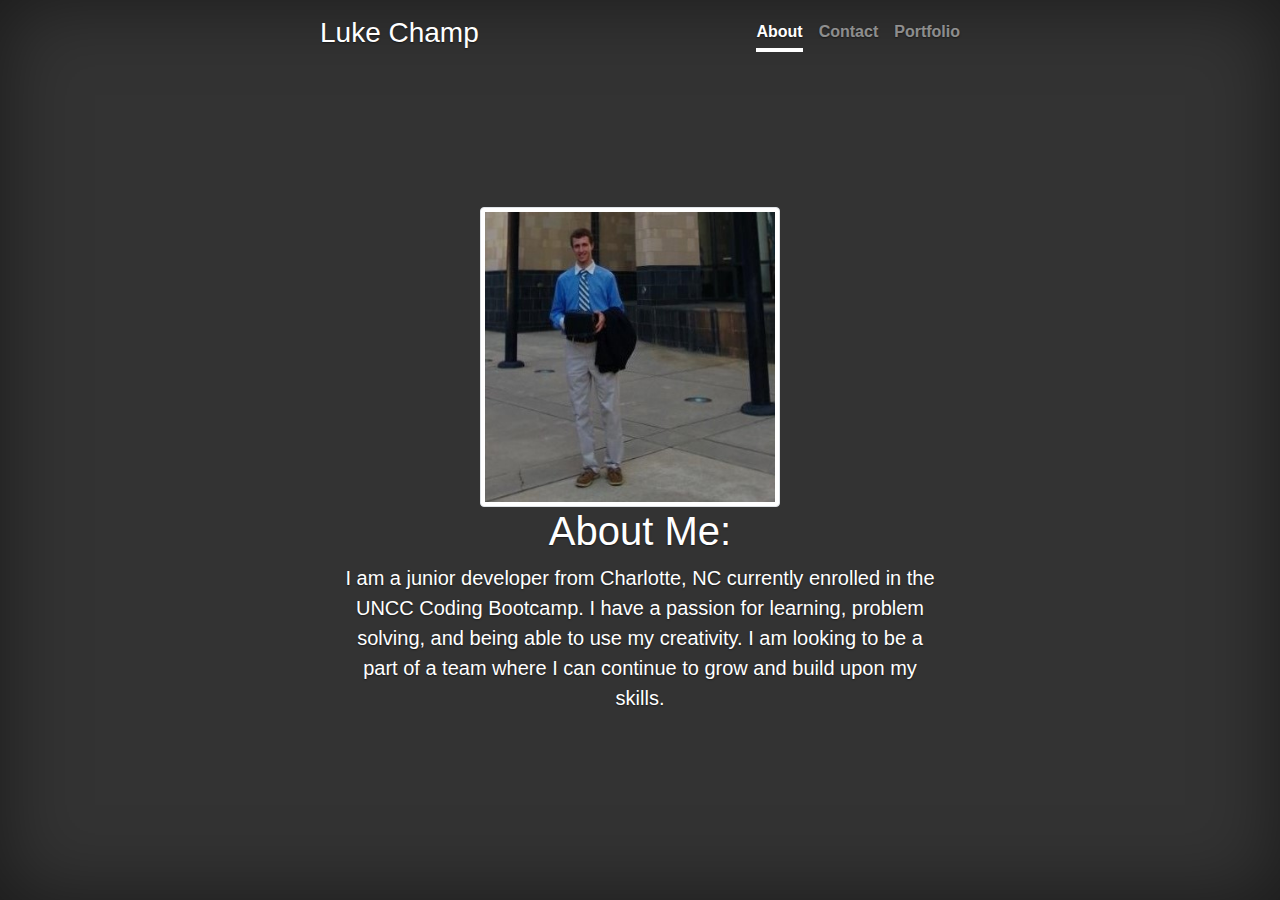
==== Index.html @ b8524eab "file structure and about page" ====
<!doctype html>
<html lang="en">
  <head>
    <meta charset="utf-8">
    <meta name="viewport" content="width=device-width, initial-scale=1, shrink-to-fit=no">
    <meta name="description" content="">
    <meta name="author" content="">
    <link rel="icon" href="../../../../favicon.ico">

    <title>Luke Champ</title>

    <!-- Bootstrap core CSS -->
    <link rel="stylesheet" href="https://maxcdn.bootstrapcdn.com/bootstrap/4.0.0/css/bootstrap.min.css" integrity="sha384-Gn5384xqQ1aoWXA+058RXPxPg6fy4IWvTNh0E263XmFcJlSAwiGgFAW/dAiS6JXm" crossorigin="anonymous">
    
    <link href="css/style.css" rel="stylesheet">
  </head>



  <body class="text-center">

    <div class="cover-container d-flex h-100 p-3 mx-auto flex-column">
      <header class="masthead mb-auto">
        <div class="inner">
          <h3 class="masthead-brand">Luke Champ</h3>
          <nav class="nav nav-masthead justify-content-center">
            <a class="nav-link active" href="index.html">About</a>
            <a class="nav-link" href="contact.html">Contact</a>
            <a class="nav-link" href="portfolio.html">Portfolio</a>
          </nav>
        </div>
      </header>
    
      
      <img src="assets/me.jpg" alt="Luke Champ" class="img-thumbnail">

    

      <main role="main" class="inner cover">
        <h1 class="cover-heading">About Me:</h1>
        <p class="lead">I am a junior developer from Charlotte, NC currently enrolled in the UNCC Coding Bootcamp.  I have a passion for learning, problem solving, and being able to use my creativity.  I am looking to be a part of a team where I can continue to grow and build upon my skills.</p>
      </main>

     

      <footer class="mastfoot mt-auto">
        <div class="inner">
         
        </div>
      </footer>
    </div>


    <script src="https://code.jquery.com/jquery-3.2.1.slim.min.js" integrity="sha384-KJ3o2DKtIkvYIK3UENzmM7KCkRr/rE9/Qpg6aAZGJwFDMVNA/GpGFF93hXpG5KkN" crossorigin="anonymous"></script>
    <script>window.jQuery || document.write('<script src="../../../../assets/js/vendor/jquery-slim.min.js"><\/script>')</script>
    <script src="../../../../assets/js/vendor/popper.min.js"></script>
    <script src="../../../../dist/js/bootstrap.min.js"></script>
  </body>
</html>
---- css/style.css ----
/*
 * Globals
 */

/* Links */
a,
a:focus,
a:hover {
  color: #fff;
}

/* Custom default button */
.btn-secondary,
.btn-secondary:hover,
.btn-secondary:focus {
  color: #333;
  text-shadow: none; /* Prevent inheritance from `body` */
  background-color: #fff;
  border: .05rem solid #fff;
}
.img-thumbnail{
  height:300px;
  width:300px;
  margin-left: 25%;
}



/*
 * Base structure
 */

html,
body {
  height: 100%;
  background-color: #333;
}

body {
  display: -ms-flexbox;
  display: -webkit-box;
  display: flex;
  -ms-flex-pack: center;
  -webkit-box-pack: center;
  justify-content: center;
  color: #fff;
  text-shadow: 0 .05rem .1rem rgba(0, 0, 0, .5);
  box-shadow: inset 0 0 5rem rgba(0, 0, 0, .5);
}

.cover-container {
  max-width: 42em;
}


/*
 * Header
 */
.masthead {
  margin-bottom: 2rem;
}

.masthead-brand {
  margin-bottom: 0;
}

.nav-masthead .nav-link {
  padding: .25rem 0;
  font-weight: 700;
  color: rgba(255, 255, 255, .5);
  background-color: transparent;
  border-bottom: .25rem solid transparent;
}

.nav-masthead .nav-link:hover,
.nav-masthead .nav-link:focus {
  border-bottom-color: rgba(255, 255, 255, .25);
}

.nav-masthead .nav-link + .nav-link {
  margin-left: 1rem;
}

.nav-masthead .active {
  color: #fff;
  border-bottom-color: #fff;
}

@media (min-width: 48em) {
  .masthead-brand {
    float: left;
  }
  .nav-masthead {
    float: right;
  }
}









/*
 * Cover
 */
.cover {
  padding: 0 1.5rem;
}
.cover .btn-lg {
  padding: .75rem 1.25rem;
  font-weight: 700;
}


/*
 * Footer
 */
.mastfoot {
  color: rgba(255, 255, 255, .5);
}
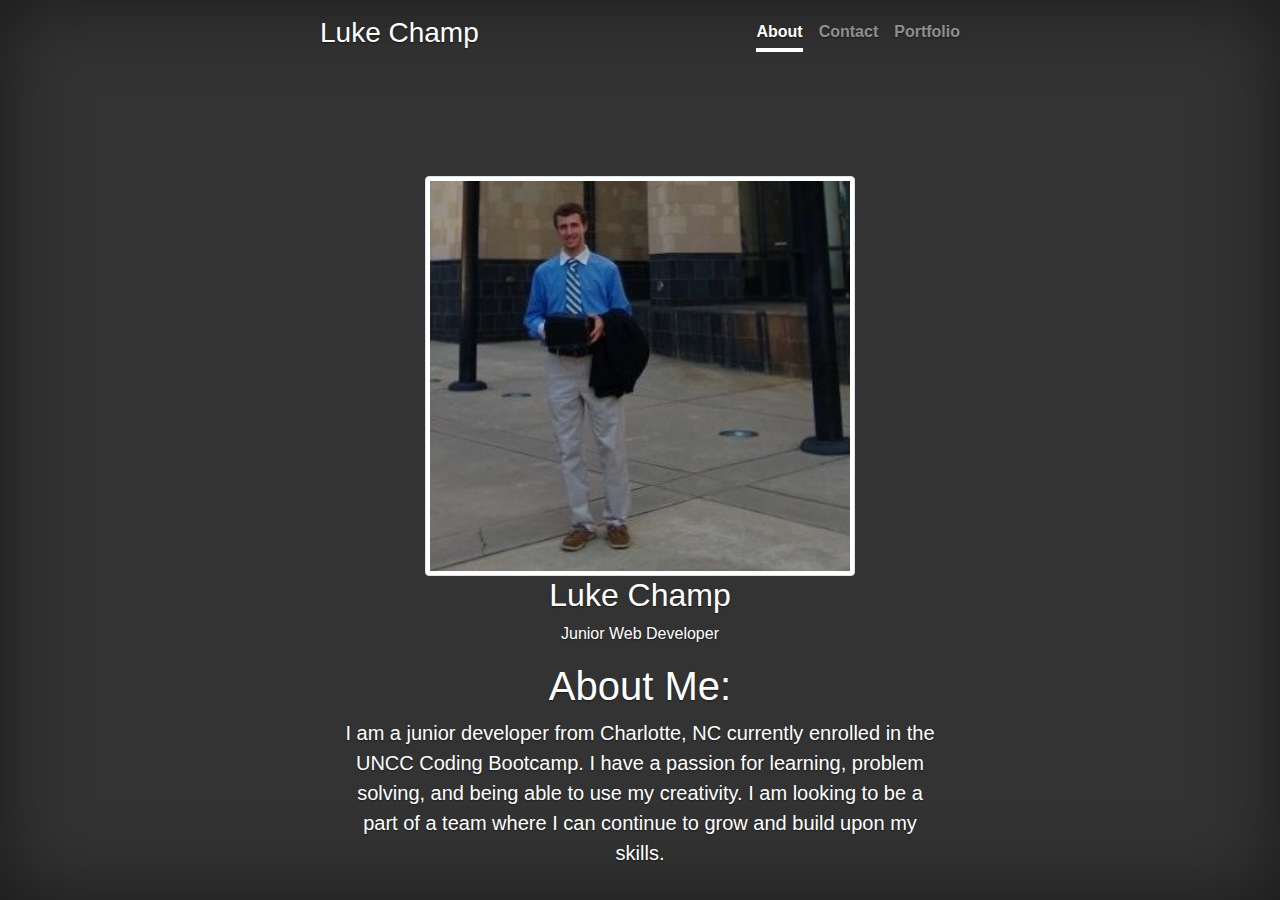
==== commit 777abb65: "add social media links" ====
--- a/Index.html
+++ b/Index.html
@@ -5,7 +5,7 @@
     <meta name="viewport" content="width=device-width, initial-scale=1, shrink-to-fit=no">
     <meta name="description" content="">
     <meta name="author" content="">
-    <link rel="icon" href="../../../../favicon.ico">
+  
 
     <title>Luke Champ</title>
 
@@ -31,8 +31,21 @@
         </div>
       </header>
     
+
+      <div class="content">
+			
+				<div class="grid">
+					<figure class="effect-lily">
+            <img src="assets/me.jpg" alt="Luke Champ" class="img-thumbnail"/>
+						<figcaption>
+							<div>
+								<h2>Luke <span>Champ</span></h2>
+								<p>Junior Web Developer</p>
+							</div>
+						</figcaption>			
+				
       
-      <img src="assets/me.jpg" alt="Luke Champ" class="img-thumbnail">
+      
 
     
 
@@ -52,9 +65,8 @@
 
 
     <script src="https://code.jquery.com/jquery-3.2.1.slim.min.js" integrity="sha384-KJ3o2DKtIkvYIK3UENzmM7KCkRr/rE9/Qpg6aAZGJwFDMVNA/GpGFF93hXpG5KkN" crossorigin="anonymous"></script>
-    <script>window.jQuery || document.write('<script src="../../../../assets/js/vendor/jquery-slim.min.js"><\/script>')</script>
-    <script src="../../../../assets/js/vendor/popper.min.js"></script>
-    <script src="../../../../dist/js/bootstrap.min.js"></script>
+<script src="https://cdnjs.cloudflare.com/ajax/libs/popper.js/1.12.9/umd/popper.min.js" integrity="sha384-ApNbgh9B+Y1QKtv3Rn7W3mgPxhU9K/ScQsAP7hUibX39j7fakFPskvXusvfa0b4Q" crossorigin="anonymous"></script>
+<script src="https://maxcdn.bootstrapcdn.com/bootstrap/4.0.0/js/bootstrap.min.js" integrity="sha384-JZR6Spejh4U02d8jOt6vLEHfe/JQGiRRSQQxSfFWpi1MquVdAyjUar5+76PVCmYl" crossorigin="anonymous"></script>
   </body>
 </html>
 
--- a/css/style.css
+++ b/css/style.css
@@ -1,3 +1,107 @@
+figure.effect-giffy img {
+	
+	
+	opacity: 0.7;
+	-webkit-transition: opacity 0.35s, -webkit-transform 0.35s;
+	transition: opacity 0.35s, transform 0.35s;
+	-webkit-transform: translate3d(-40px,0, 0);
+	transform: translate3d(-40px,0,0);
+}
+
+figure.effect-giffy figcaption {
+	text-align: left;
+}
+
+
+
+figure.effect-giffy h2,
+figure.effect-giffy p {
+	-webkit-transform: translate3d(0,40px,0);
+	transform: translate3d(0,40px,0);
+}
+
+figure.effect-giffy h2 {
+	-webkit-transition: -webkit-transform 0.35s;
+	transition: transform 0.35s;
+}
+
+figure.effect-giffy p {
+	color: rgba(255,255,255,0.8);
+	opacity: 0;
+	-webkit-transition: opacity 0.2s, -webkit-transform 0.35s;
+	transition: opacity 0.2s, transform 0.35s;
+}
+
+figure.effect-giffy:hover img,
+figure.effect-giffy:hover p {
+	opacity: 1;
+}
+
+figure.effect-giffy:hover img,
+figure.effect-giffy:hover h2,
+figure.effect-giffy:hover p {
+	-webkit-transform: translate3d(0,0,0);
+	transform: translate3d(0,0,0);
+}
+
+figure.effect-giffy:hover p {
+	-webkit-transition-delay: 0.05s;
+	transition-delay: 0.05s;
+	-webkit-transition-duration: 0.35s;
+	transition-duration: 0.35s;
+}
+
+figure.effect-newyorktimes img {
+	
+	
+	opacity: 0.7;
+	-webkit-transition: opacity 0.35s, -webkit-transform 0.35s;
+	transition: opacity 0.35s, transform 0.35s;
+	-webkit-transform: translate3d(-40px,0, 0);
+	transform: translate3d(-40px,0,0);
+}
+
+figure.effect-newyorktimes figcaption {
+	text-align: left;
+}
+
+figure.effect-newyorktimes h2,
+figure.effect-newyorktimes p {
+	-webkit-transform: translate3d(0,40px,0);
+	transform: translate3d(0,40px,0);
+}
+
+figure.effect-newyorktimes h2 {
+	-webkit-transition: -webkit-transform 0.35s;
+	transition: transform 0.35s;
+}
+
+figure.effect-newyorktimes p {
+	color: rgba(255,255,255,0.8);
+	opacity: 0;
+	-webkit-transition: opacity 0.2s, -webkit-transform 0.35s;
+	transition: opacity 0.2s, transform 0.35s;
+}
+
+figure.effect-newyorktimes:hover img,
+figure.effect-newyorktimes:hover p {
+	opacity: 1;
+}
+
+figure.effect-newyorktimes:hover img,
+figure.effect-newyorktimes:hover h2,
+figure.effect-newyorktimes:hover p {
+	-webkit-transform: translate3d(0,0,0);
+	transform: translate3d(0,0,0);
+}
+
+figure.effect-newyorktimes:hover p {
+	-webkit-transition-delay: 0.05s;
+	transition-delay: 0.05s;
+	-webkit-transition-duration: 0.35s;
+	transition-duration: 0.35s;
+}
+
 /*
  * Globals
  */
@@ -18,13 +122,34 @@
   background-color: #fff;
   border: .05rem solid #fff;
 }
+
+#giffy{
+width: 100px;
+height: 100px;
+}
+
+#newyorktimes{
+
+  width: 200px;
+  height: 200px;
+}
 .img-thumbnail{
-  height:300px;
-  width:300px;
-  margin-left: 25%;
-}
-
-
+  height:400px;
+  width:430px;
+}
+
+#giffy{
+  width: 300px;
+  height: 300px;
+}
+#newyorktimes{
+  width: 300px;
+  height: 300px;
+}
+
+#giftastic{
+  margin-right:0%;
+}
 
 /*
  * Base structure
